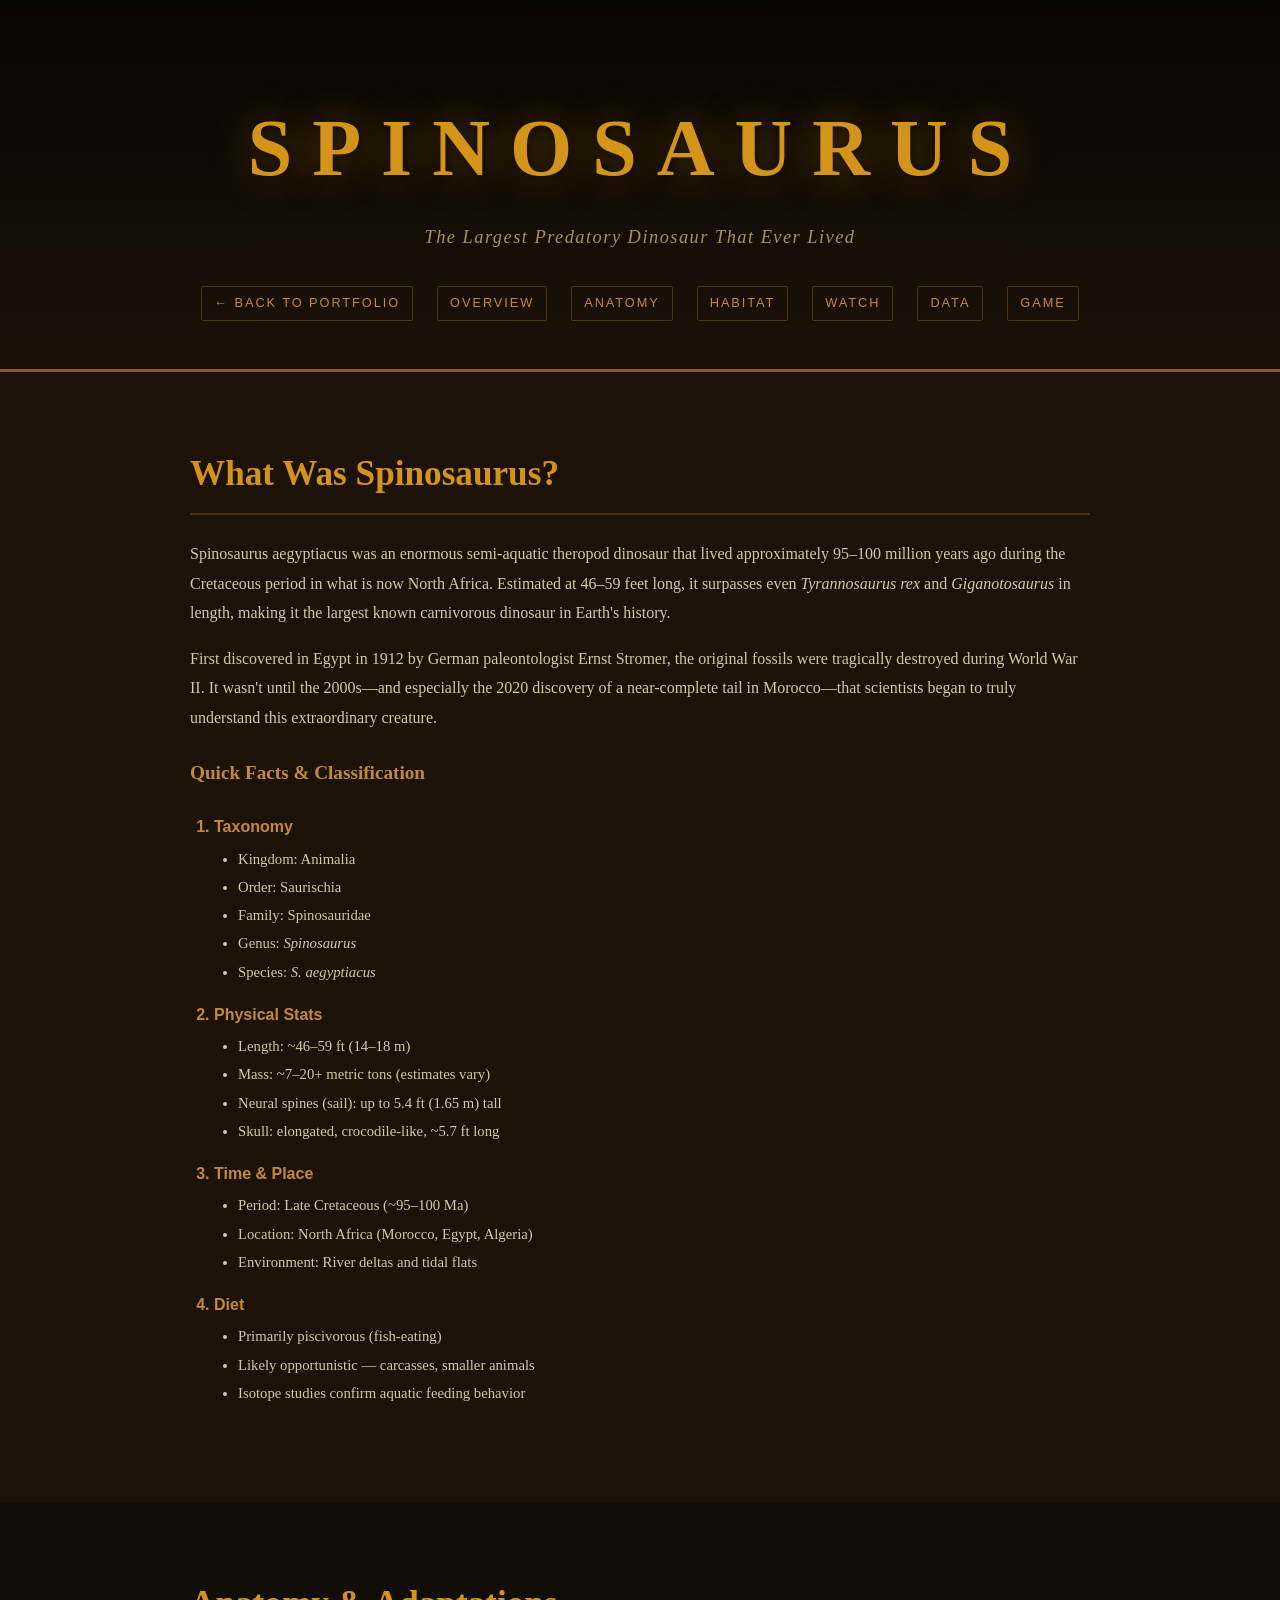
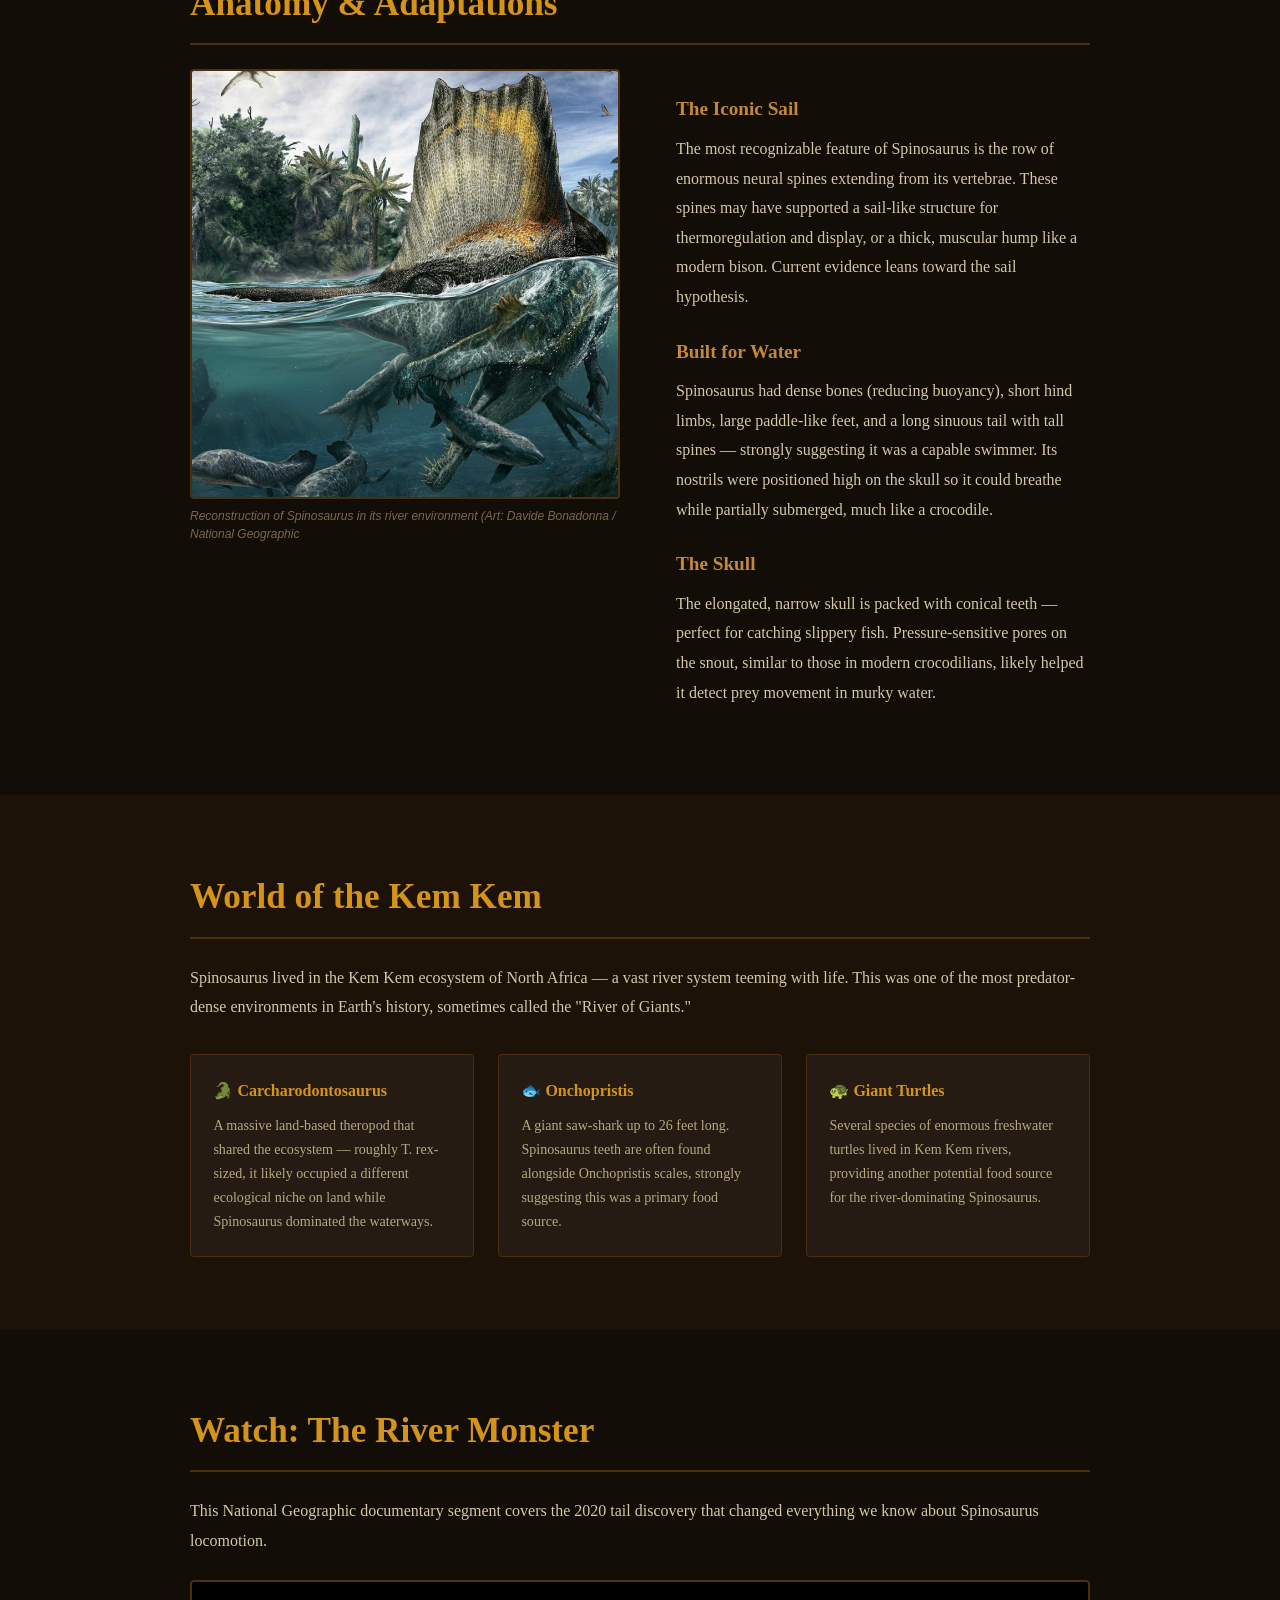
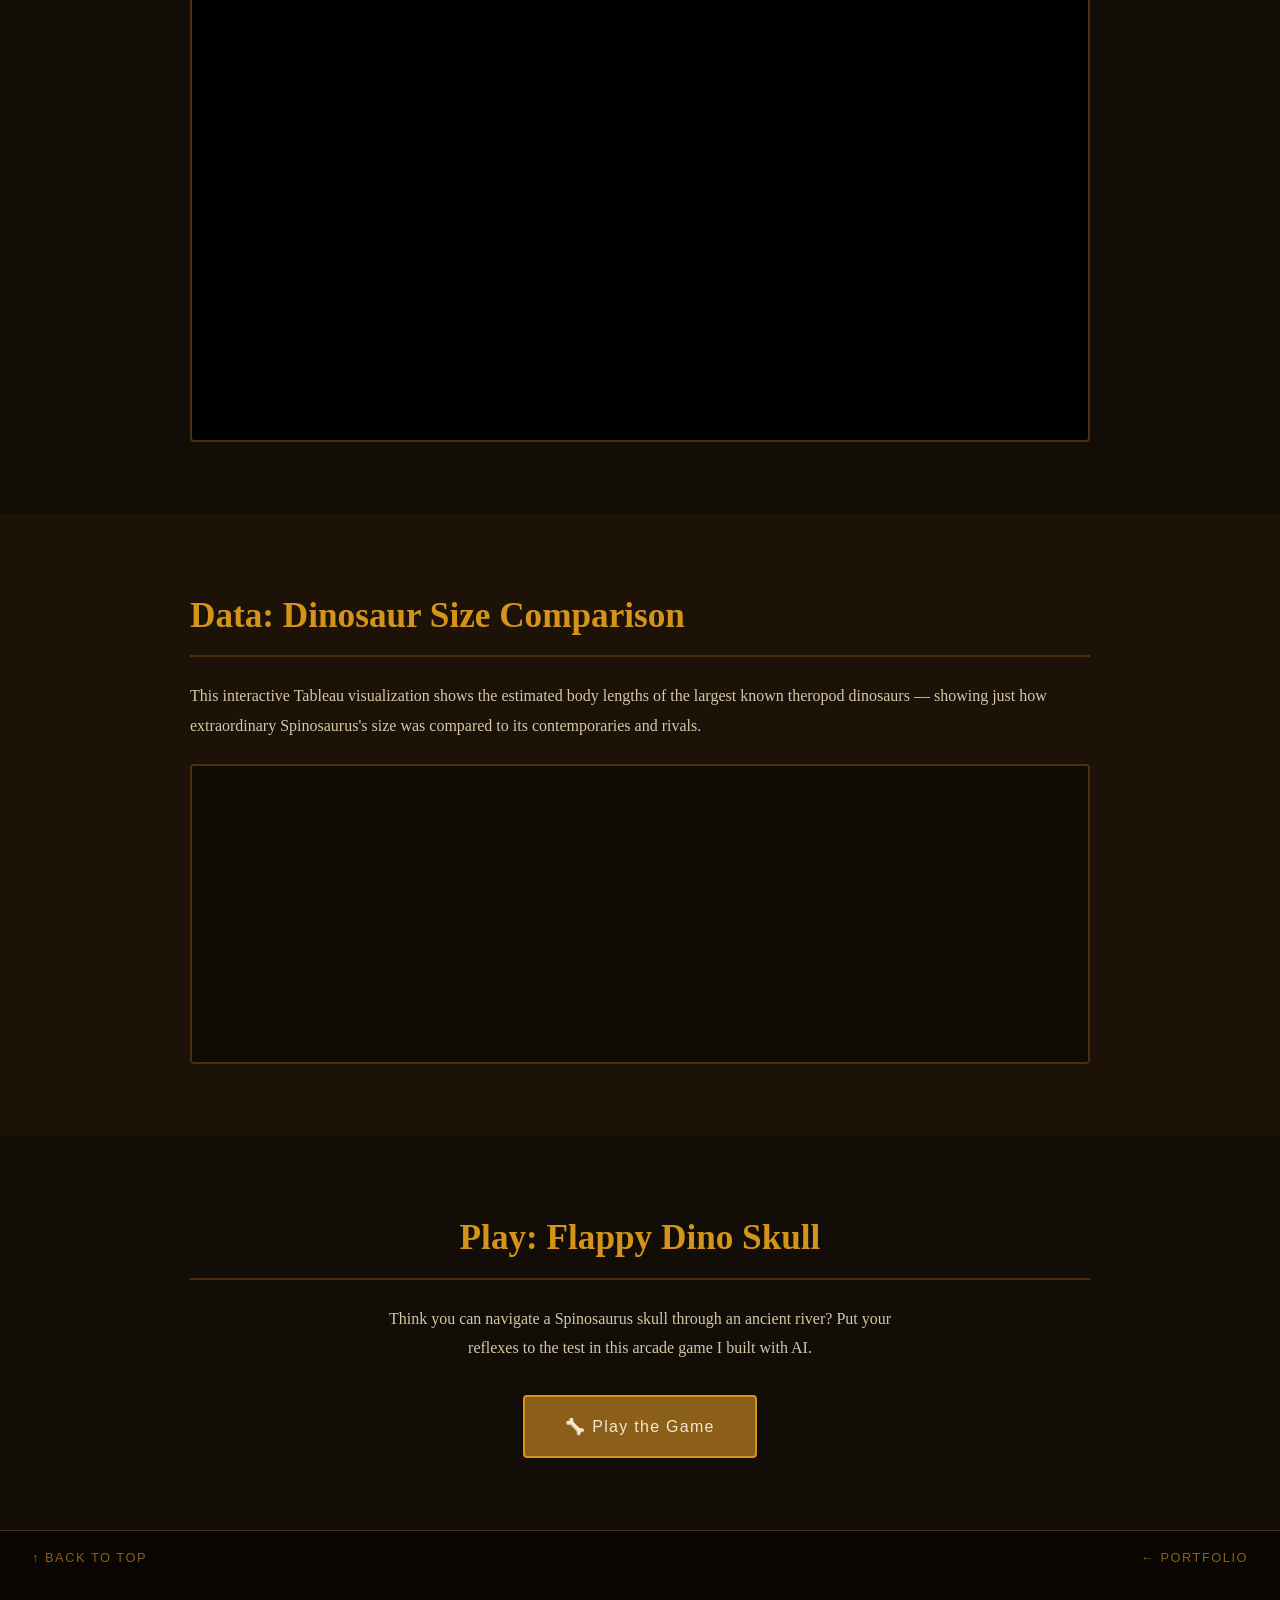
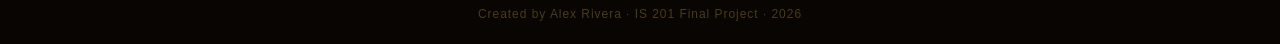
==== Professional.html @ 62c62fad "Add files via upload" ====
<!DOCTYPE html>
<html lang="en">
<head>
  <meta charset="UTF-8"/>
  <meta name="viewport" content="width=device-width, initial-scale=1.0"/>
  <title>Spinosaurus — King of the Cretaceous</title>
  <link rel="stylesheet" href="spino.css"/>
</head>
<body>

  <!-- ON-PAGE ANCHOR TARGET -->
  <a id="top"></a>

  <!-- HEADER -->
  <div id="site-header">
    <div id="header-inner">
      <h1 id="main-title">SPINOSAURUS</h1>
      <p id="main-subtitle">The Largest Predatory Dinosaur That Ever Lived</p>
      <nav id="main-nav">
        <a href="index.html">← Back to Portfolio</a>
        <a href="#overview">Overview</a>
        <a href="#anatomy">Anatomy</a>
        <a href="#habitat">Habitat</a>
        <a href="#video">Watch</a>
        <a href="#tableau">Data</a>
        <a href="#game-link">Game</a>
      </nav>
    </div>
  </div>

  <!-- OVERVIEW SECTION -->
  <a id="overview"></a>
  <div class="content-section" id="overview-section">
    <div class="section-inner">
      <h2 class="section-heading">What Was Spinosaurus?</h2>
      <p class="body-text">
        Spinosaurus aegyptiacus was an enormous semi-aquatic theropod dinosaur that lived approximately 95–100 million years ago during the Cretaceous period in what is now North Africa. Estimated at 46–59 feet long, it surpasses even <em>Tyrannosaurus rex</em> and <em>Giganotosaurus</em> in length, making it the largest known carnivorous dinosaur in Earth's history.
      </p>
      <p class="body-text">
        First discovered in Egypt in 1912 by German paleontologist Ernst Stromer, the original fossils were tragically destroyed during World War II. It wasn't until the 2000s—and especially the 2020 discovery of a near-complete tail in Morocco—that scientists began to truly understand this extraordinary creature.
      </p>

      <!-- QUICK FACTS: ordered list containing unordered list (requirement met) -->
      <h3 class="sub-heading">Quick Facts &amp; Classification</h3>
      <ol class="ordered-facts">
        <li>
          <strong>Taxonomy</strong>
          <ul class="nested-list">
            <li>Kingdom: Animalia</li>
            <li>Order: Saurischia</li>
            <li>Family: Spinosauridae</li>
            <li>Genus: <em>Spinosaurus</em></li>
            <li>Species: <em>S. aegyptiacus</em></li>
          </ul>
        </li>
        <li>
          <strong>Physical Stats</strong>
          <ul class="nested-list">
            <li>Length: ~46–59 ft (14–18 m)</li>
            <li>Mass: ~7–20+ metric tons (estimates vary)</li>
            <li>Neural spines (sail): up to 5.4 ft (1.65 m) tall</li>
            <li>Skull: elongated, crocodile-like, ~5.7 ft long</li>
          </ul>
        </li>
        <li>
          <strong>Time &amp; Place</strong>
          <ul class="nested-list">
            <li>Period: Late Cretaceous (~95–100 Ma)</li>
            <li>Location: North Africa (Morocco, Egypt, Algeria)</li>
            <li>Environment: River deltas and tidal flats</li>
          </ul>
        </li>
        <li>
          <strong>Diet</strong>
          <ul class="nested-list">
            <li>Primarily piscivorous (fish-eating)</li>
            <li>Likely opportunistic — carcasses, smaller animals</li>
            <li>Isotope studies confirm aquatic feeding behavior</li>
          </ul>
        </li>
      </ol>
    </div>
  </div>

  <!-- ANATOMY SECTION -->
  <a id="anatomy"></a>
  <div class="content-section alt-bg" id="anatomy-section">
    <div class="section-inner">
      <h2 class="section-heading">Anatomy &amp; Adaptations</h2>
      <div id="anatomy-grid">

        <div class="anatomy-card">
          <img src="Spino.jpg"
               alt="Artist reconstruction of Spinosaurus swimming"
               class="dino-image"/>
          <p class="img-caption">Reconstruction of Spinosaurus in its river environment (Art: Davide Bonadonna / National Geographic</p>
        </div>

        <div class="anatomy-text">
          <h3 class="sub-heading">The Iconic Sail</h3>
          <p class="body-text">
            The most recognizable feature of Spinosaurus is the row of enormous neural spines extending from its vertebrae. These spines may have supported a sail-like structure for thermoregulation and display, or a thick, muscular hump like a modern bison. Current evidence leans toward the sail hypothesis.
          </p>
          <h3 class="sub-heading">Built for Water</h3>
          <p class="body-text">
            Spinosaurus had dense bones (reducing buoyancy), short hind limbs, large paddle-like feet, and a long sinuous tail with tall spines — strongly suggesting it was a capable swimmer. Its nostrils were positioned high on the skull so it could breathe while partially submerged, much like a crocodile.
          </p>
          <h3 class="sub-heading">The Skull</h3>
          <p class="body-text">
            The elongated, narrow skull is packed with conical teeth — perfect for catching slippery fish. Pressure-sensitive pores on the snout, similar to those in modern crocodilians, likely helped it detect prey movement in murky water.
          </p>
        </div>
      </div>
    </div>
  </div>

  <!-- HABITAT SECTION -->
  <a id="habitat"></a>
  <div class="content-section" id="habitat-section">
    <div class="section-inner">
      <h2 class="section-heading">World of the Kem Kem</h2>
      <p class="body-text">
        Spinosaurus lived in the Kem Kem ecosystem of North Africa — a vast river system teeming with life. This was one of the most predator-dense environments in Earth's history, sometimes called the "River of Giants."
      </p>
      <div id="habitat-cards">
        <div class="habitat-card">
          <h4>🐊 Carcharodontosaurus</h4>
          <p>A massive land-based theropod that shared the ecosystem — roughly T. rex-sized, it likely occupied a different ecological niche on land while Spinosaurus dominated the waterways.</p>
        </div>
        <div class="habitat-card">
          <h4>🐟 Onchopristis</h4>
          <p>A giant saw-shark up to 26 feet long. Spinosaurus teeth are often found alongside Onchopristis scales, strongly suggesting this was a primary food source.</p>
        </div>
        <div class="habitat-card">
          <h4>🐢 Giant Turtles</h4>
          <p>Several species of enormous freshwater turtles lived in Kem Kem rivers, providing another potential food source for the river-dominating Spinosaurus.</p>
        </div>
      </div>
    </div>
  </div>

  <!-- VIDEO SECTION (embedded YouTube) -->
  <a id="video"></a>
  <div class="content-section alt-bg" id="video-section">
    <div class="section-inner">
      <h2 class="section-heading">Watch: The River Monster</h2>
      <p class="body-text">This National Geographic documentary segment covers the 2020 tail discovery that changed everything we know about Spinosaurus locomotion.</p>
      <div id="video-wrapper">
        <iframe
          width="100%"
          height="450"
          src="https://www.youtube.com/embed/sF62_yOHlTQ"
          title="Spinosaurus - The River Monster"
          frameborder="0"
          allow="accelerometer; autoplay; clipboard-write; encrypted-media; gyroscope; picture-in-picture"
          allowfullscreen>
        </iframe>
      </div>
    </div>
  </div>

  <!-- TABLEAU SECTION -->
  <a id="tableau"></a>
  <div class="content-section" id="tableau-section">
    <div class="section-inner">
      <h2 class="section-heading">Data: Dinosaur Size Comparison</h2>
      <p class="body-text">
        This interactive Tableau visualization shows the estimated body lengths of the largest known theropod dinosaurs — showing just how extraordinary Spinosaurus's size was compared to its contemporaries and rivals.
      </p>
      <div id="tableau-wrapper">
        <div class='tableauPlaceholder' id='viz1781551686683' style='position: relative'><noscript><a href='#'><img alt='Dinosaur ' src='https:&#47;&#47;public.tableau.com&#47;static&#47;images&#47;Di&#47;Dinosaur2_16228076369930&#47;Dinosaur&#47;1_rss.png' style='border: none' /></a></noscript><object class='tableauViz'  style='display:none;'><param name='host_url' value='https%3A%2F%2Fpublic.tableau.com%2F' /> <param name='embed_code_version' value='3' /> <param name='site_root' value='' /><param name='name' value='Dinosaur2_16228076369930&#47;Dinosaur' /><param name='tabs' value='no' /><param name='toolbar' value='yes' /><param name='static_image' value='https:&#47;&#47;public.tableau.com&#47;static&#47;images&#47;Di&#47;Dinosaur2_16228076369930&#47;Dinosaur&#47;1.png' /> <param name='animate_transition' value='yes' /><param name='display_static_image' value='yes' /><param name='display_spinner' value='yes' /><param name='display_overlay' value='yes' /><param name='display_count' value='yes' /><param name='language' value='en-US' /></object></div>
        <script type='text/javascript'>
            var divElement = document.getElementById('viz1781551686683');
            var vizElement = divElement.getElementsByTagName('object')[0];
            vizElement.style.width='900px';
            vizElement.style.height='600px';
            var scriptElement = document.createElement('script');
            scriptElement.src = 'https://public.tableau.com/javascripts/api/viz_v1.js';
            vizElement.parentNode.insertBefore(scriptElement, vizElement);
        </script>
      </div>
    </div>
  </div>

  <!-- GAME LINK -->
  <a id="game-link"></a>
  <div class="content-section alt-bg" id="game-section">
    <div class="section-inner" style="text-align:center;">
      <h2 class="section-heading">Play: Flappy Dino Skull</h2>
      <p class="body-text" style="max-width:520px; margin: 0 auto 2rem;">
        Think you can navigate a Spinosaurus skull through an ancient river? Put your reflexes to the test in this arcade game I built with AI.
      </p>
      <a href="game.html" id="play-btn">🦴 Play the Game</a>
    </div>
  </div>

  <!-- BACK TO TOP -->
  <div id="back-to-top-bar">
    <a href="#top" id="back-to-top">↑ Back to Top</a>
    <a href="index.html" id="back-to-portfolio">← Portfolio</a>
  </div>

  <!-- FOOTER -->
  <div id="site-footer">
    <p>Created by Alex Rivera · IS 201 Final Project · 2026</p>
  </div>

</body>
</html>
---- spino.css ----
/* ==============================================
   spino.css — Custom stylesheet for Spinosaurus
   IS 201 Final Project
   ============================================== */

/* --- 1. ROOT VARIABLES & RESET --- */
* {
  box-sizing: border-box;
  margin: 0;
  padding: 0;
}

/* --- 2. BODY & BACKGROUND --- */
body {
  font-family: 'Georgia', 'Times New Roman', serif;
  background-color: #1C1208;
  color: #E8DFC8;
  line-height: 1.7;
}

/* --- 3. SITE HEADER --- */
#site-header {
  background-image: linear-gradient(to bottom, rgba(10,6,2,0.85), rgba(28,18,8,0.95)),
    url('https://upload.wikimedia.org/wikipedia/commons/thumb/b/b1/Spinosaurus_life_restoration.png/1200px-Spinosaurus_life_restoration.png');
  background-size: cover;
  background-position: center;
  background-color: #0a0602;
  padding: 5rem 2rem 3rem;
  text-align: center;
  border-bottom: 3px solid #8B5E1A;
}

#header-inner {
  max-width: 900px;
  margin: 0 auto;
}

/* --- 4. TITLE TYPOGRAPHY --- */
#main-title {
  font-family: 'Georgia', serif;
  font-size: 5rem;
  font-weight: bold;
  letter-spacing: 0.25em;
  color: #D4941A;
  text-shadow: 0 0 40px rgba(212, 148, 26, 0.4), 2px 2px 8px rgba(0,0,0,0.8);
  margin-bottom: 0.4rem;
}

#main-subtitle {
  font-family: 'Georgia', serif;
  font-style: italic;
  font-size: 1.15rem;
  color: #A89060;
  letter-spacing: 0.08em;
  margin-bottom: 2rem;
}

/* --- 5. NAVIGATION --- */
#main-nav {
  display: flex;
  flex-wrap: wrap;
  justify-content: center;
  gap: 0.5rem 1.5rem;
  margin-top: 1.5rem;
}

#main-nav a {
  font-family: 'Arial', sans-serif;
  font-size: 0.8rem;
  letter-spacing: 0.15em;
  text-transform: uppercase;
  color: #C4883A;
  text-decoration: none;
  padding: 0.35rem 0.75rem;
  border: 1px solid rgba(196, 136, 58, 0.3);
  border-radius: 2px;
  transition: background 0.2s, color 0.2s;
}

#main-nav a:hover {
  background-color: #8B5E1A;
  color: #F2E8D0;
}

/* --- 6. CONTENT SECTIONS --- */
.content-section {
  padding: 4.5rem 2rem;
}

.alt-bg {
  background-color: #120D06;
}

.section-inner {
  max-width: 900px;
  margin: 0 auto;
}

/* --- 7. HEADINGS --- */
.section-heading {
  font-family: 'Georgia', serif;
  font-size: 2.2rem;
  color: #D4941A;
  border-bottom: 2px solid #4a3010;
  padding-bottom: 0.6rem;
  margin-bottom: 1.5rem;
}

.sub-heading {
  font-family: 'Georgia', serif;
  font-size: 1.2rem;
  color: #C4883A;
  margin: 1.5rem 0 0.5rem;
}

/* --- 8. BODY TEXT --- */
.body-text {
  font-family: 'Georgia', serif;
  font-size: 1rem;
  color: #D4C8A8;
  line-height: 1.85;
  margin-bottom: 1rem;
}

/* --- 9. ORDERED LIST WITH NESTED UNORDERED LIST --- */
.ordered-facts {
  margin: 1.5rem 0;
  padding-left: 1.5rem;
  counter-reset: fact-counter;
}

.ordered-facts > li {
  font-family: 'Arial', sans-serif;
  font-size: 1rem;
  color: #C4883A;
  font-weight: bold;
  margin-bottom: 1rem;
  list-style-type: decimal;
}

.nested-list {
  list-style-type: disc;
  margin: 0.4rem 0 0.4rem 1.5rem;
}

.nested-list li {
  font-family: 'Georgia', serif;
  font-size: 0.92rem;
  color: #D4C8A8;
  font-weight: normal;
  margin-bottom: 0.2rem;
}

/* --- 10. ANATOMY GRID DIV --- */
#anatomy-grid {
  display: grid;
  grid-template-columns: 1fr 1fr;
  gap: 2.5rem;
  align-items: start;
}

/* --- 11. IMAGE STYLES --- */
.dino-image {
  width: 100%;
  border-radius: 4px;
  border: 2px solid #4a3010;
  display: block;
}

.img-caption {
  font-family: 'Arial', sans-serif;
  font-size: 0.75rem;
  color: #7A6A4A;
  font-style: italic;
  margin-top: 0.5rem;
  line-height: 1.5;
}

/* --- 12. HABITAT CARDS DIV --- */
#habitat-cards {
  display: grid;
  grid-template-columns: repeat(auto-fit, minmax(230px, 1fr));
  gap: 1.5rem;
  margin-top: 2rem;
}

.habitat-card {
  background-color: rgba(255,255,255,0.04);
  border: 1px solid #4a3010;
  border-radius: 4px;
  padding: 1.4rem;
}

.habitat-card h4 {
  font-family: 'Georgia', serif;
  font-size: 1rem;
  color: #D4941A;
  margin-bottom: 0.6rem;
}

.habitat-card p {
  font-family: 'Georgia', serif;
  font-size: 0.88rem;
  color: #B8A880;
  line-height: 1.7;
}

/* --- 13. VIDEO WRAPPER DIV --- */
#video-wrapper {
  margin-top: 1.5rem;
  border: 2px solid #4a3010;
  border-radius: 4px;
  overflow: hidden;
  background: #000;
}

/* --- 14. TABLEAU WRAPPER DIV --- */
#tableau-wrapper {
  margin-top: 1.5rem;
  border: 2px solid #4a3010;
  border-radius: 4px;
  overflow: hidden;
  min-height: 300px;
  background: #0f0a04;
  padding: 1rem;
}

.tableauPlaceholder {
  width: 100%;
}

/* --- 15. GAME BUTTON --- */
#play-btn {
  display: inline-block;
  padding: 1rem 2.5rem;
  background-color: #8B5E1A;
  color: #F2E8D0;
  font-family: 'Arial', sans-serif;
  font-size: 1rem;
  letter-spacing: 0.08em;
  text-decoration: none;
  border-radius: 4px;
  border: 2px solid #D4941A;
  transition: background-color 0.2s, transform 0.15s;
}

#play-btn:hover {
  background-color: #D4941A;
  color: #1C1208;
  transform: scale(1.04);
}

/* --- 16. ANATOMY TEXT BLOCK DIV --- */
.anatomy-text {
  padding-left: 1rem;
}

/* --- 17. ANATOMY CARD DIV --- */
.anatomy-card {
  display: flex;
  flex-direction: column;
}

/* --- 18. BACK TO TOP BAR --- */
#back-to-top-bar {
  background-color: #0a0602;
  border-top: 1px solid #4a3010;
  padding: 1rem 2rem;
  display: flex;
  justify-content: space-between;
  align-items: center;
}

#back-to-top,
#back-to-portfolio {
  font-family: 'Arial', sans-serif;
  font-size: 0.8rem;
  letter-spacing: 0.12em;
  text-transform: uppercase;
  color: #8B5E1A;
  text-decoration: none;
}

#back-to-top:hover,
#back-to-portfolio:hover {
  color: #D4941A;
}

/* --- 19. FOOTER --- */
#site-footer {
  background-color: #080502;
  text-align: center;
  padding: 1.2rem;
}

#site-footer p {
  font-family: 'Arial', sans-serif;
  font-size: 0.75rem;
  color: #4a3a20;
  letter-spacing: 0.08em;
}

/* --- 20. RESPONSIVE --- */
@media (max-width: 680px) {
  #main-title {
    font-size: 2.8rem;
  }

  #anatomy-grid {
    grid-template-columns: 1fr;
  }

  .anatomy-text {
    padding-left: 0;
  }
}
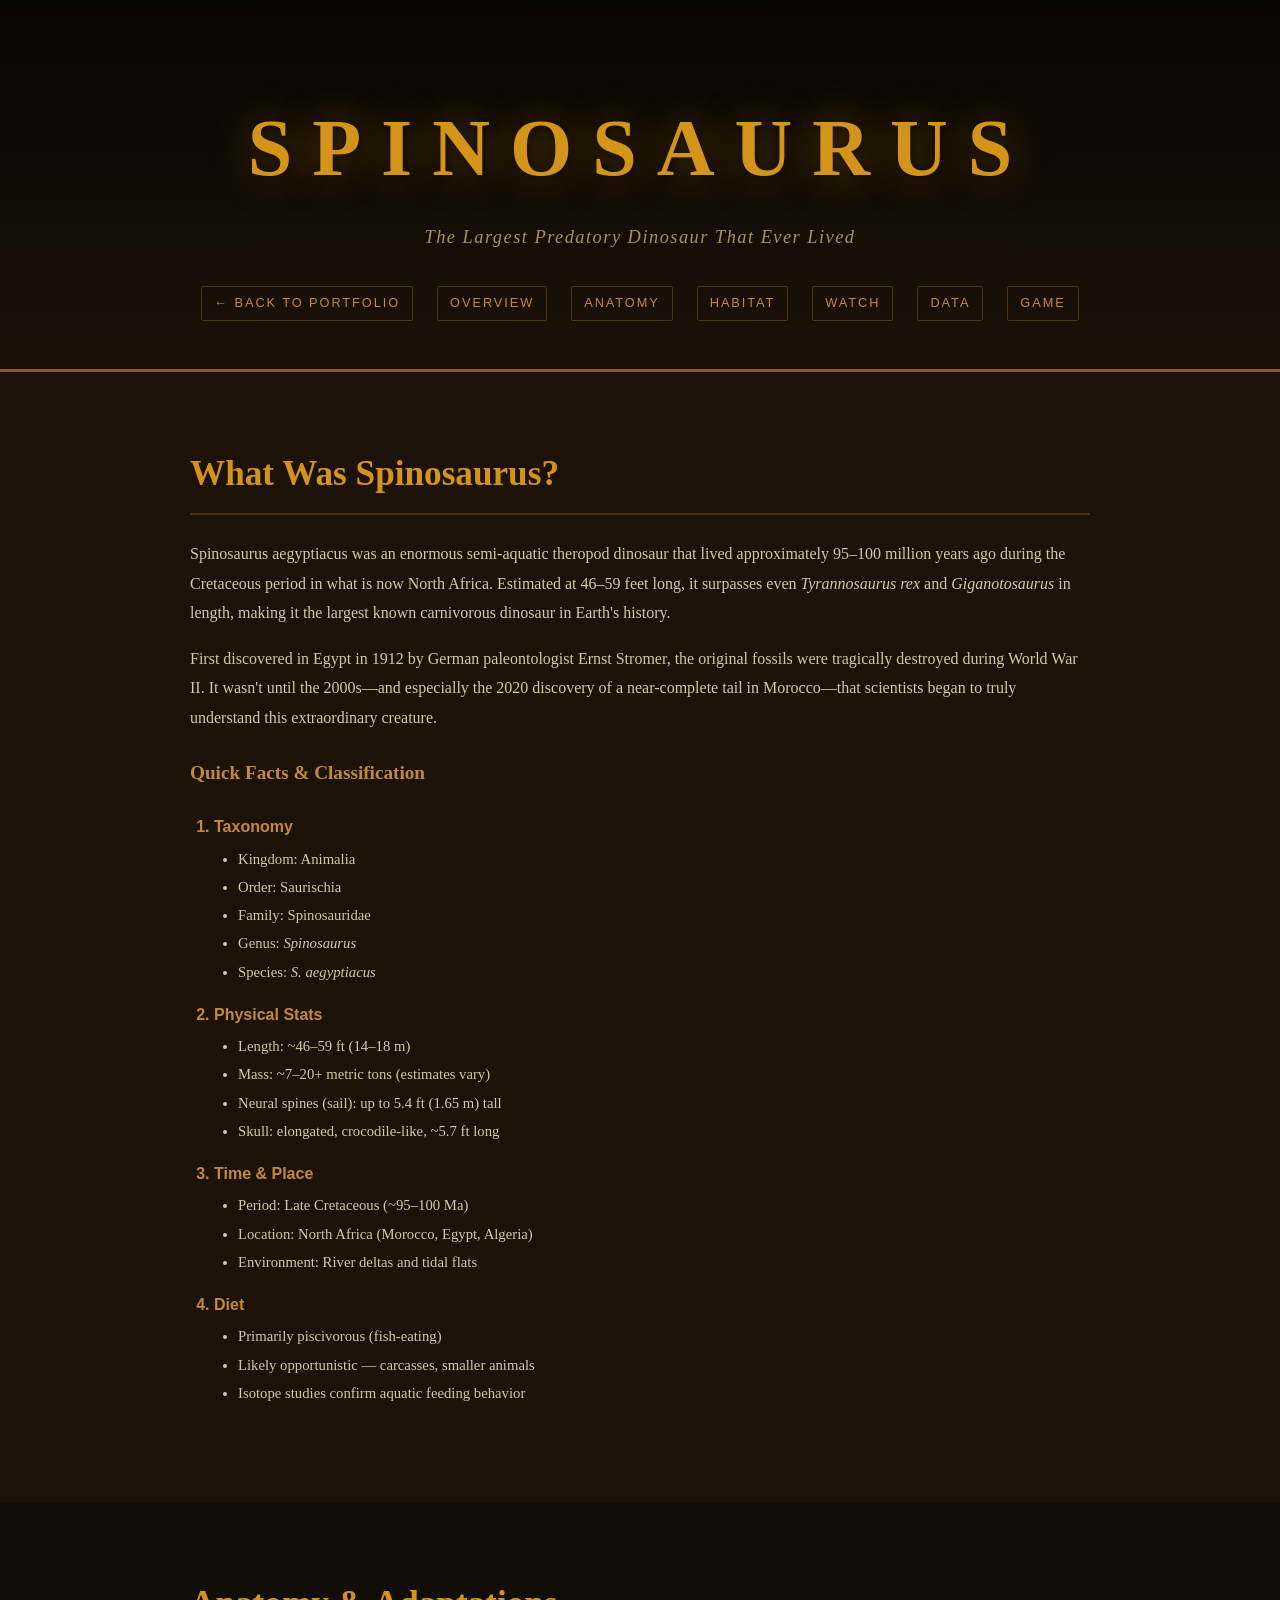
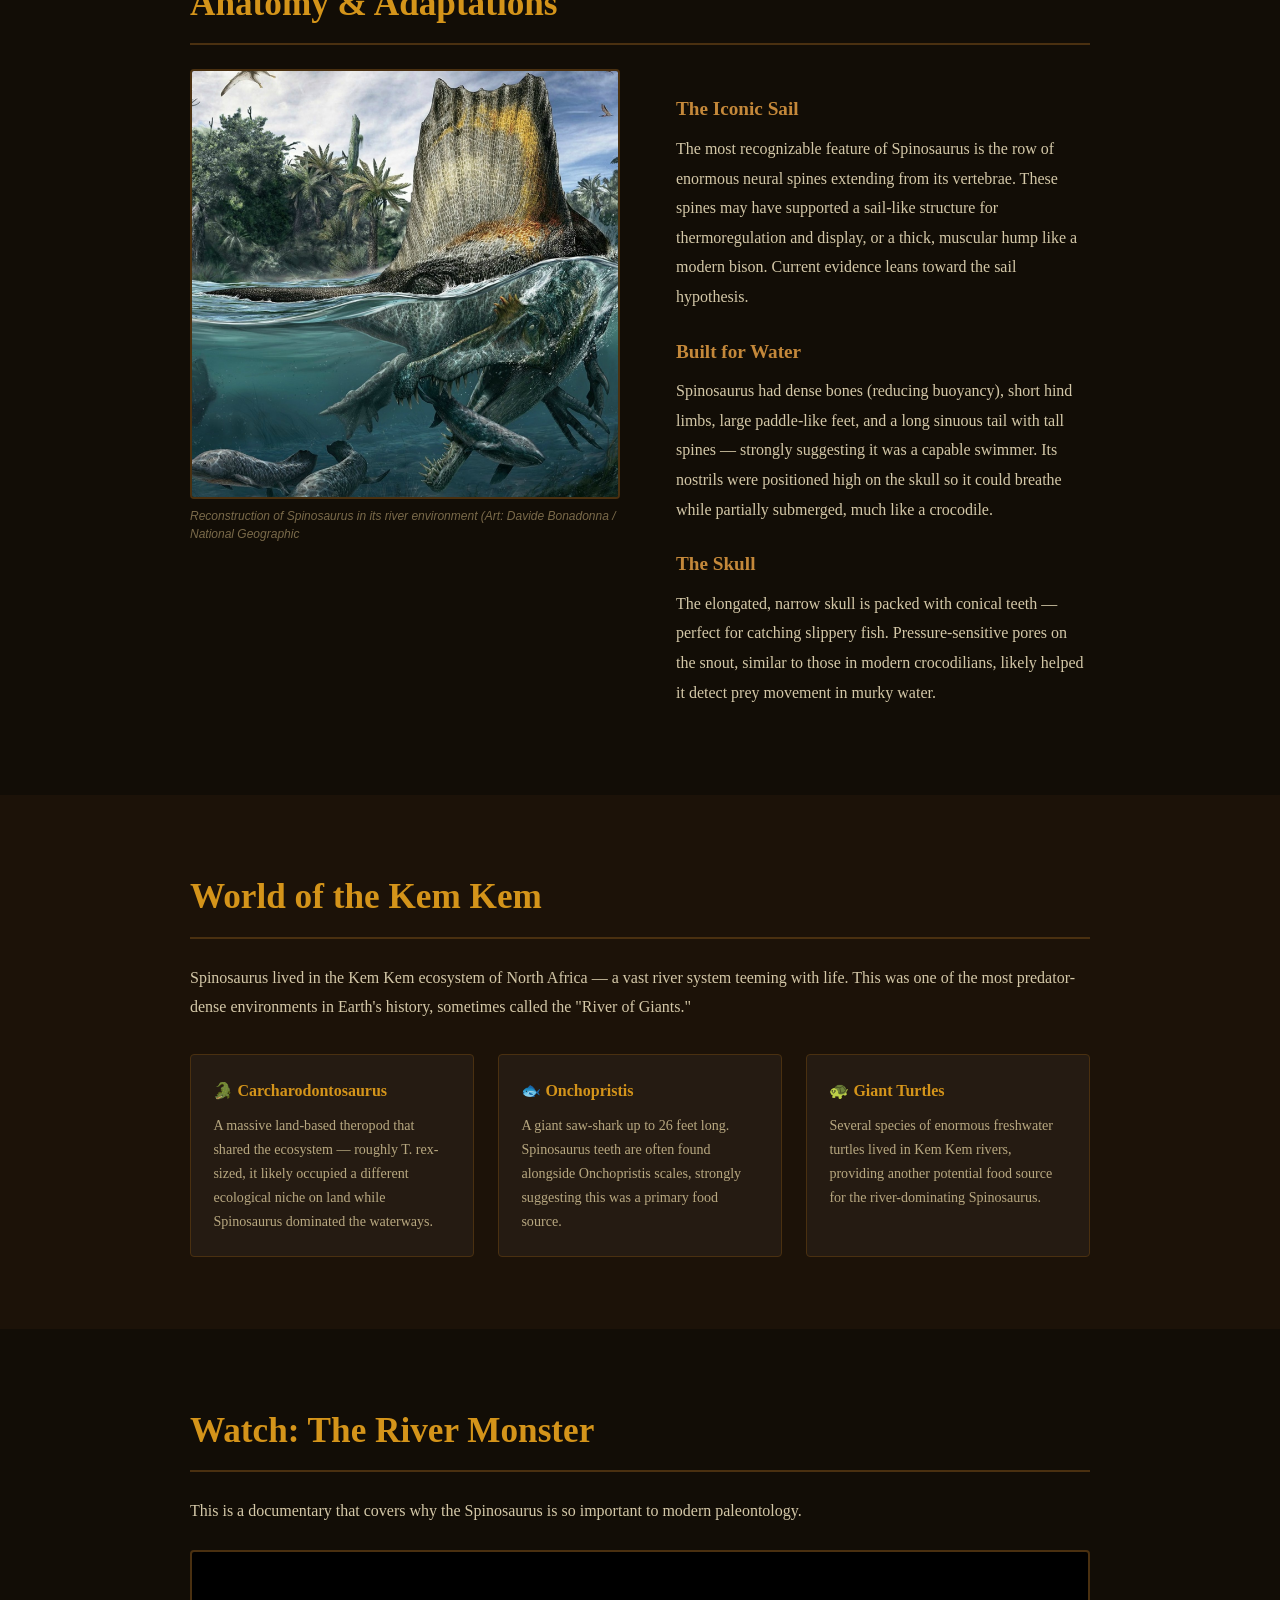
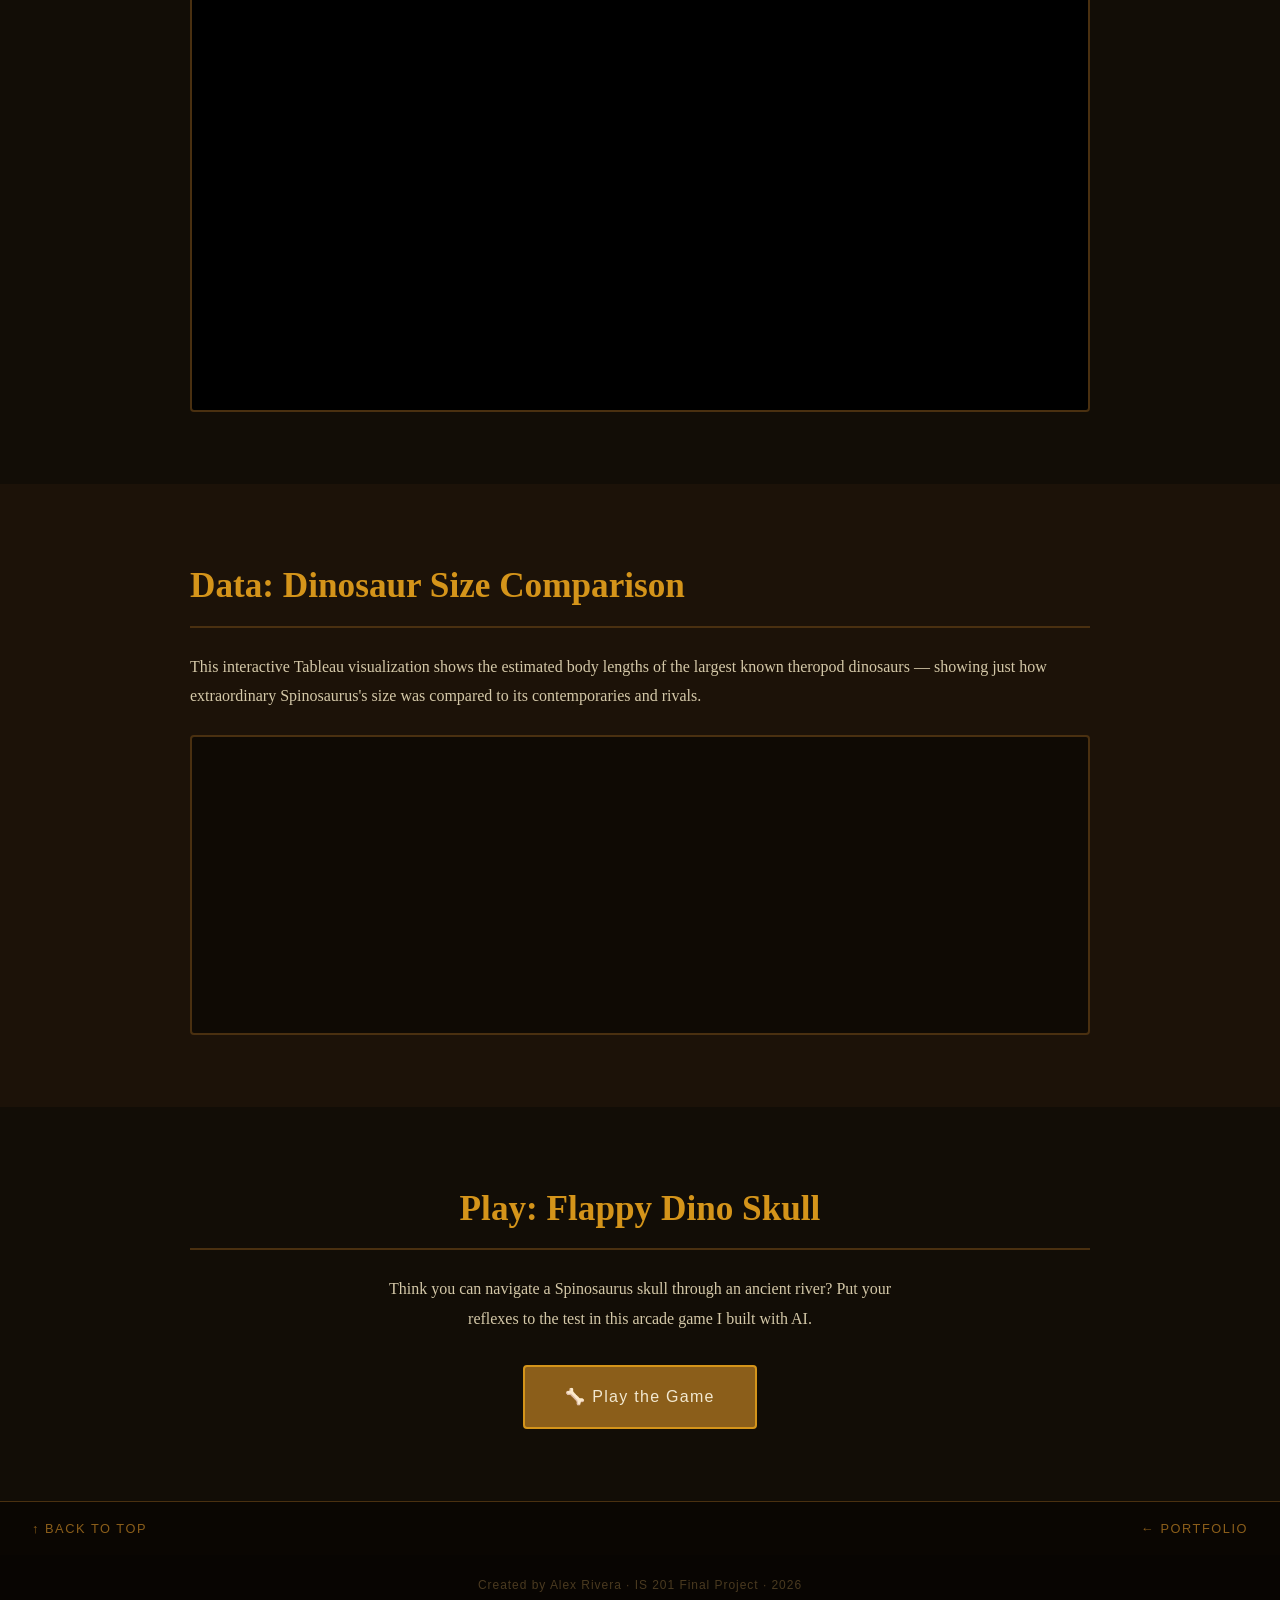
==== commit 9e5be84f: "Update Professional.html" ====
--- a/Professional.html
+++ b/Professional.html
@@ -144,12 +144,12 @@
   <div class="content-section alt-bg" id="video-section">
     <div class="section-inner">
       <h2 class="section-heading">Watch: The River Monster</h2>
-      <p class="body-text">This National Geographic documentary segment covers the 2020 tail discovery that changed everything we know about Spinosaurus locomotion.</p>
+      <p class="body-text">This is a documentary that covers why the Spinosaurus is so important to modern paleontology.</p>
       <div id="video-wrapper">
         <iframe
           width="100%"
           height="450"
-          src="https://www.youtube.com/embed/sF62_yOHlTQ"
+          src="https://www.youtube.com/embed/aes5Xdxlnzs"
           title="Spinosaurus - The River Monster"
           frameborder="0"
           allow="accelerometer; autoplay; clipboard-write; encrypted-media; gyroscope; picture-in-picture"
